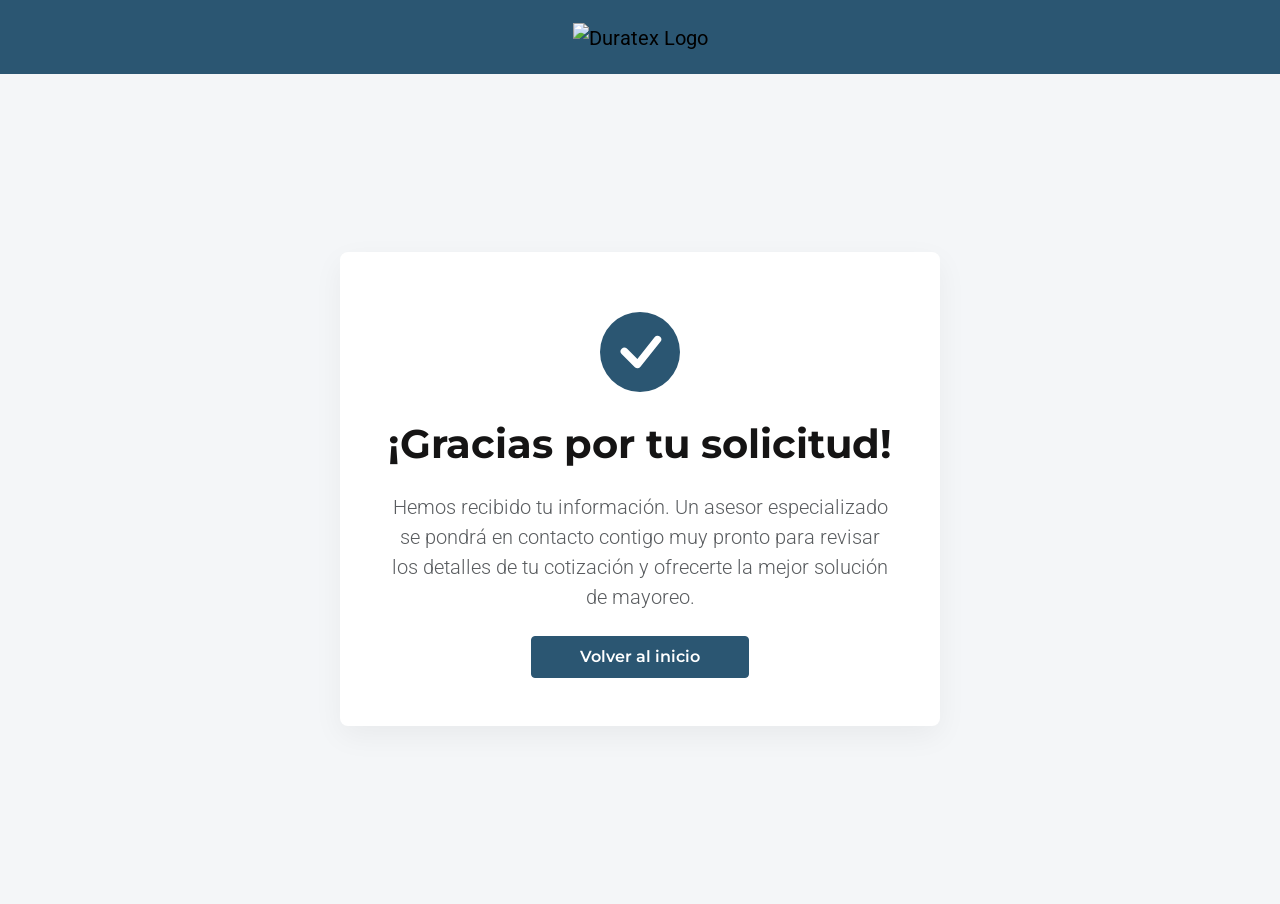
==== gracias.html @ 4b3e3c64 "first commit" ====
<!DOCTYPE html>
<html lang="es">

<head>
    <meta charset="UTF-8">
    <meta name="viewport" content="width=device-width, initial-scale=1.0">
    <title>¡Gracias por tu solicitud! - Duratex</title>
    <!-- Bootstrap 5 CSS -->
    <link href="https://cdn.jsdelivr.net/npm/bootstrap@5.3.2/dist/css/bootstrap.min.css" rel="stylesheet"
        integrity="sha384-T3c6CoIi6uLrA9TneNEoa7RxnatzjcDSCmG1MXxSR1GAsXEV/Dwwykc2MPK8M2HN" crossorigin="anonymous">
    <!-- Custom CSS -->
    <link rel="stylesheet" href="styles.css">
</head>

<body>

    <!-- Header / Navbar -->
    <nav class="navbar navbar-expand-lg">
        <div class="container d-flex justify-content-center">
            <!-- Centered logo for the thank you page for cleaner look -->
            <a class="navbar-brand m-0" href="index.html">
                <img src="https://static.wixstatic.com/media/da305d_9ef8af0e39094762b3a1e3dd857070a4~mv2.png/v1/fill/w_213,h_38,al_c,q_85,usm_0.66_1.00_0.01,enc_avif,quality_auto/duratex%20blanco.png"
                    alt="Duratex Logo" height="38">
            </a>
        </div>
    </nav>

    <!-- Thank you Section -->
    <section class="thank-you-wrapper">
        <div class="container d-flex justify-content-center px-3">
            <div class="thank-you-card">
                <div class="thank-you-icon">
                    <!-- Bootstrap check-circle SVG -->
                    <svg xmlns="http://www.w3.org/2000/svg" width="80" height="80" fill="currentColor"
                        class="bi bi-check-circle-fill" viewBox="0 0 16 16">
                        <path
                            d="M16 8A8 8 0 1 1 0 8a8 8 0 0 1 16 0zm-3.97-3.03a.75.75 0 0 0-1.08.022L7.477 9.417 5.384 7.323a.75.75 0 0 0-1.06 1.06L6.97 11.03a.75.75 0 0 0 1.079-.02l3.992-4.99a.75.75 0 0 0-.01-1.05z" />
                    </svg>
                </div>
                <h1 class="mb-4">¡Gracias por tu solicitud!</h1>
                <p class="lead mb-4 text-muted">Hemos recibido tu información. Un asesor especializado se pondrá en
                    contacto contigo muy pronto para revisar los detalles de tu cotización y ofrecerte la mejor solución
                    de mayoreo.</p>
                <a href="index.html" class="btn btn-primary px-5 py-2">Volver al inicio</a>
            </div>
        </div>
    </section>

</body>

</html>
---- styles.css ----
/* Google Fonts: Montserrat (Headings) & Roboto (Body) */
@import url('https://fonts.googleapis.com/css2?family=Montserrat:wght@400;500;600;700;800&family=Roboto:wght@300;400;500;700&display=swap');

:root {
  /* Brand Colors Extracted from duratexmx.com */
  --brand-primary: #2b5672;
  /* The primary blue/teal */
  --brand-primary-hover: #1e3d52;
  --brand-secondary: #f4f6f8;
  /* Light gray for sections */
  --brand-dark: #151414;
  /* Dark for footer/overlays */
  --brand-accent: #116dff;
  /* Accent blue if needed */

  --font-heading: 'Montserrat', sans-serif;
  --font-body: 'Roboto', sans-serif;
}

body {
  font-family: var(--font-body);
  color: #333;
  -webkit-font-smoothing: antialiased;
}

h1,
h2,
h3,
h4,
h5,
h6 {
  font-family: var(--font-heading);
  font-weight: 700;
  color: var(--brand-dark);
}

/* Custom Utilities Overrides */
.text-primary {
  color: var(--brand-primary) !important;
}

.bg-primary {
  background-color: var(--brand-primary) !important;
}

.bg-light-blue {
  background-color: #f0f4f8;
  /* Very light version of primary */
}

.btn-primary {
  background-color: var(--brand-primary);
  border-color: var(--brand-primary);
  font-family: var(--font-heading);
  font-weight: 600;
  padding: 0.75rem 2rem;
  transition: all 0.3s ease;
  border-radius: 4px;
  /* Slightly square for industrial feel */
}

.btn-primary:hover,
.btn-primary:focus,
.btn-primary:active {
  background-color: var(--brand-primary-hover) !important;
  border-color: var(--brand-primary-hover) !important;
  box-shadow: 0 4px 12px rgba(43, 86, 114, 0.3);
}

/* Navbar */
.navbar {
  background-color: var(--brand-primary);
  padding: 1rem 0;
}

/* Hero Section */
.hero-section {
  position: relative;
  background-image: url('https://picsum.photos/id/1015/1920/1080');
  /* Temporary industrial-ish placeholder */
  background-size: cover;
  background-position: center;
  color: white;
  padding: 120px 0;
  text-align: center;
}

.hero-overlay {
  position: absolute;
  top: 0;
  left: 0;
  width: 100%;
  height: 100%;
  background-color: rgba(21, 20, 20, 0.75);
  /* Dark overlay */
  z-index: 1;
}

.hero-content {
  position: relative;
  z-index: 2;
}

.hero-content h1 {
  color: white;
  font-weight: 800;
  margin-bottom: 1.5rem;
  font-size: 3rem;
}

.hero-content p.lead {
  font-size: 1.25rem;
  font-weight: 300;
  margin-bottom: 2.5rem;
}

@media (max-width: 768px) {
  .hero-content h1 {
    font-size: 2.25rem;
  }
}

/* Section Titles */
.section-title {
  margin-bottom: 3rem;
  text-align: center;
}

.section-title h2 {
  color: var(--brand-primary);
}

/* Category Cards */
.category-card {
  text-align: center;
  margin-bottom: 2rem;
}

.category-card img {
  width: 100%;
  height: auto;
  aspect-ratio: 3/4;
  /* Vertical rectangles */
  object-fit: cover;
  margin-bottom: 1.25rem;
  border-radius: 4px;
}

.category-card h3 {
  font-size: 1.25rem;
  color: var(--brand-primary);
  margin-bottom: 0.5rem;
}

.category-card p {
  font-size: 0.95rem;
  color: #555;
}

/* Personaliza tu pedido Section */
.customization-section {
  background-color: var(--brand-secondary);
  padding: 5rem 0;
}

.customization-card {
  text-align: center;
  margin-bottom: 2rem;
  background: white;
  padding: 2rem;
  border-radius: 8px;
  box-shadow: 0 4px 6px rgba(0, 0, 0, 0.05);
  height: 100%;
  /* Equal height */
}

.customization-card img {
  width: 100%;
  height: auto;
  aspect-ratio: 4/5;
  /* Vertical rectangles like original images */
  object-fit: cover;
  margin-bottom: 1.5rem;
  border-radius: 4px;
}

.customization-card h3 {
  font-size: 1.25rem;
  margin-bottom: 1rem;
}

/* Por qué elegirnos */
.why-us-list {
  list-style: none;
  padding-left: 0;
}

.why-us-item {
  margin-bottom: 1.5rem;
}

.why-us-item h4 {
  font-size: 1.1rem;
  margin-bottom: 0.5rem;
  font-weight: 700;
}

.why-us-item p {
  color: #555;
  margin-bottom: 0;
}

/* Guarantee Banner */
.guarantee-banner {
  background-color: var(--brand-primary);
  color: white;
  padding: 3rem 0;
  text-align: center;
}

.guarantee-banner h2 {
  color: white;
  margin-bottom: 0;
  font-weight: 700;
}

/* Contact Form */
.contact-section {
  padding: 5rem 0;
  background-color: #fff;
}

.form-control,
.form-select {
  border-radius: 4px;
  padding: 0.75rem 1rem;
  border: 1px solid #ddd;
}

.form-control:focus,
.form-select:focus {
  border-color: var(--brand-primary);
  box-shadow: 0 0 0 0.25rem rgba(43, 86, 114, 0.25);
}

.form-label {
  font-weight: 500;
  color: #444;
}

/* Invalid form state feedback */
.is-invalid {
  border-color: #dc3545 !important;
}

/* Footer / Thank you page tweaks */
.thank-you-wrapper {
  min-height: calc(100vh - 70px);
  /* Adjust for navbar height approx */
  display: flex;
  align-items: center;
  justify-content: center;
  text-align: center;
  background-color: var(--brand-secondary);
}

.thank-you-card {
  background: white;
  padding: 3rem;
  border-radius: 8px;
  box-shadow: 0 10px 30px rgba(0, 0, 0, 0.05);
  max-width: 600px;
  width: 100%;
}

.thank-you-icon {
  font-size: 4rem;
  color: var(--brand-primary);
  margin-bottom: 1.5rem;
}
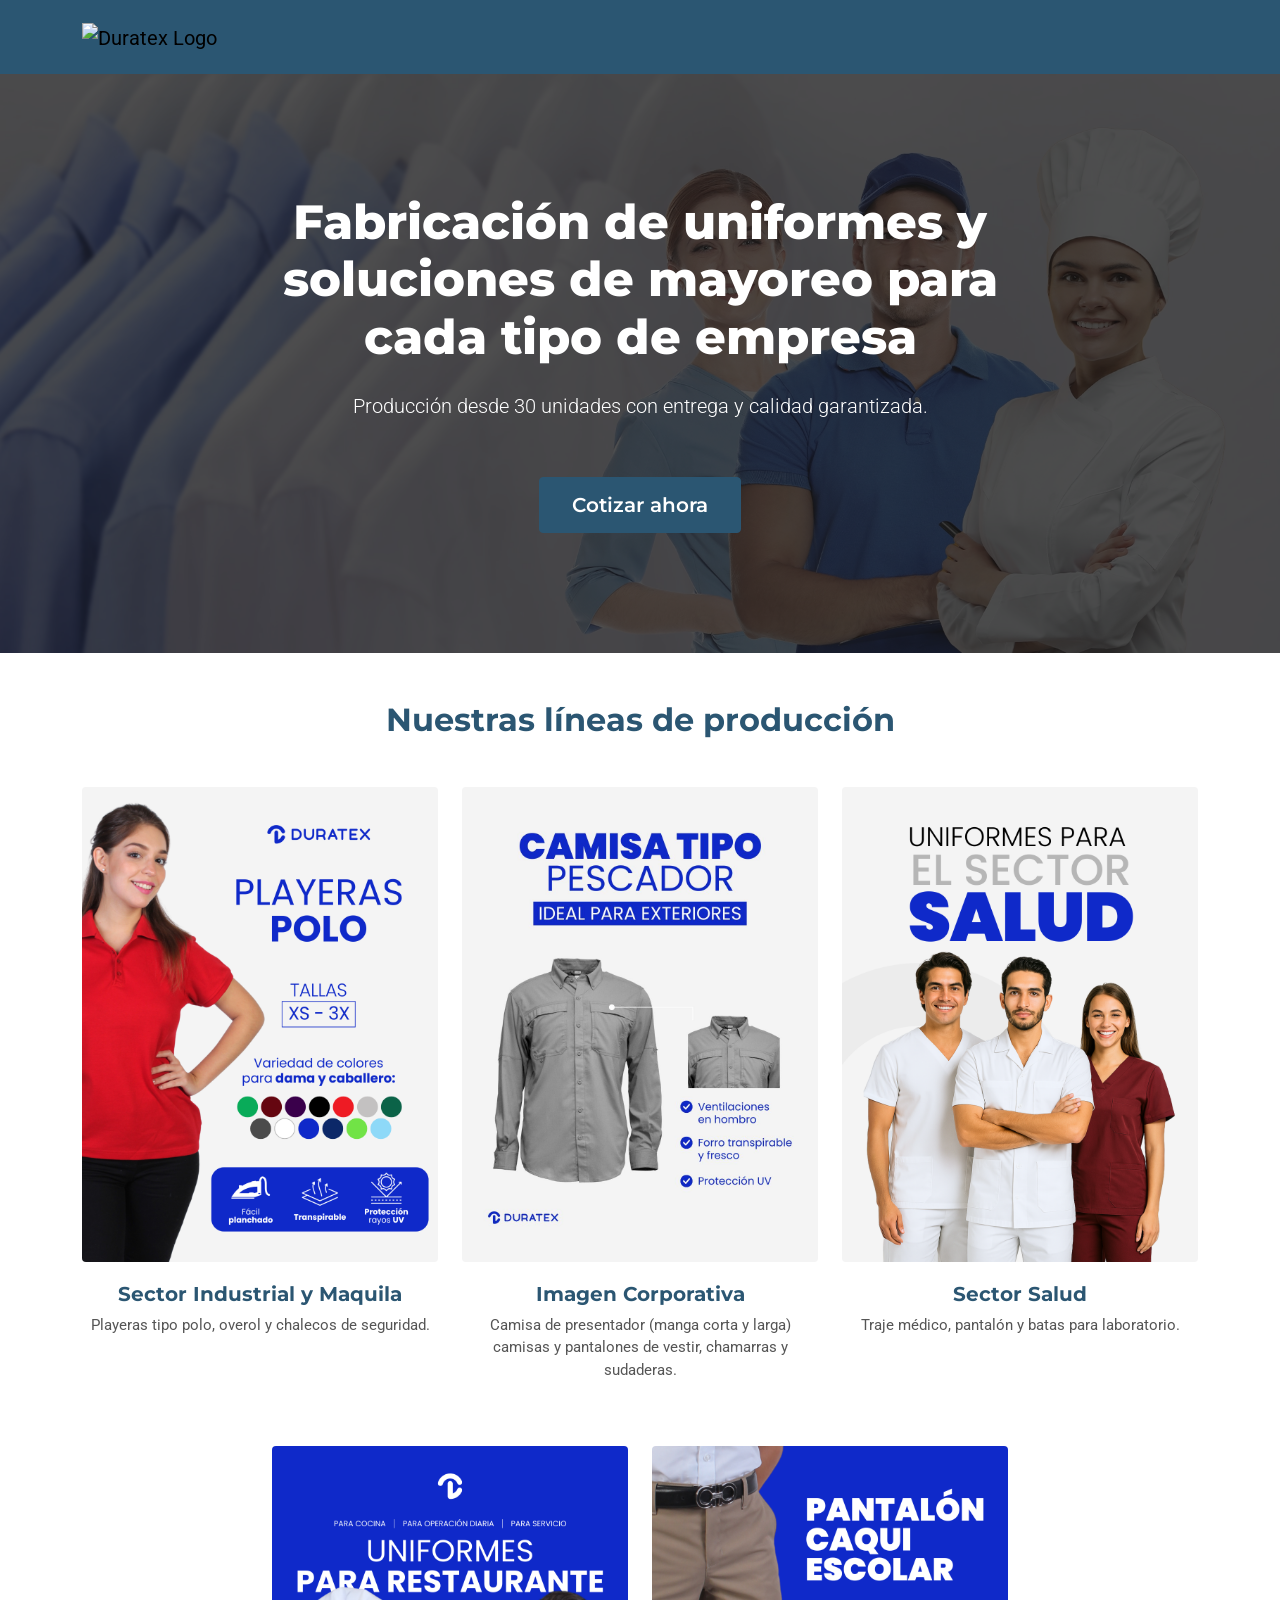
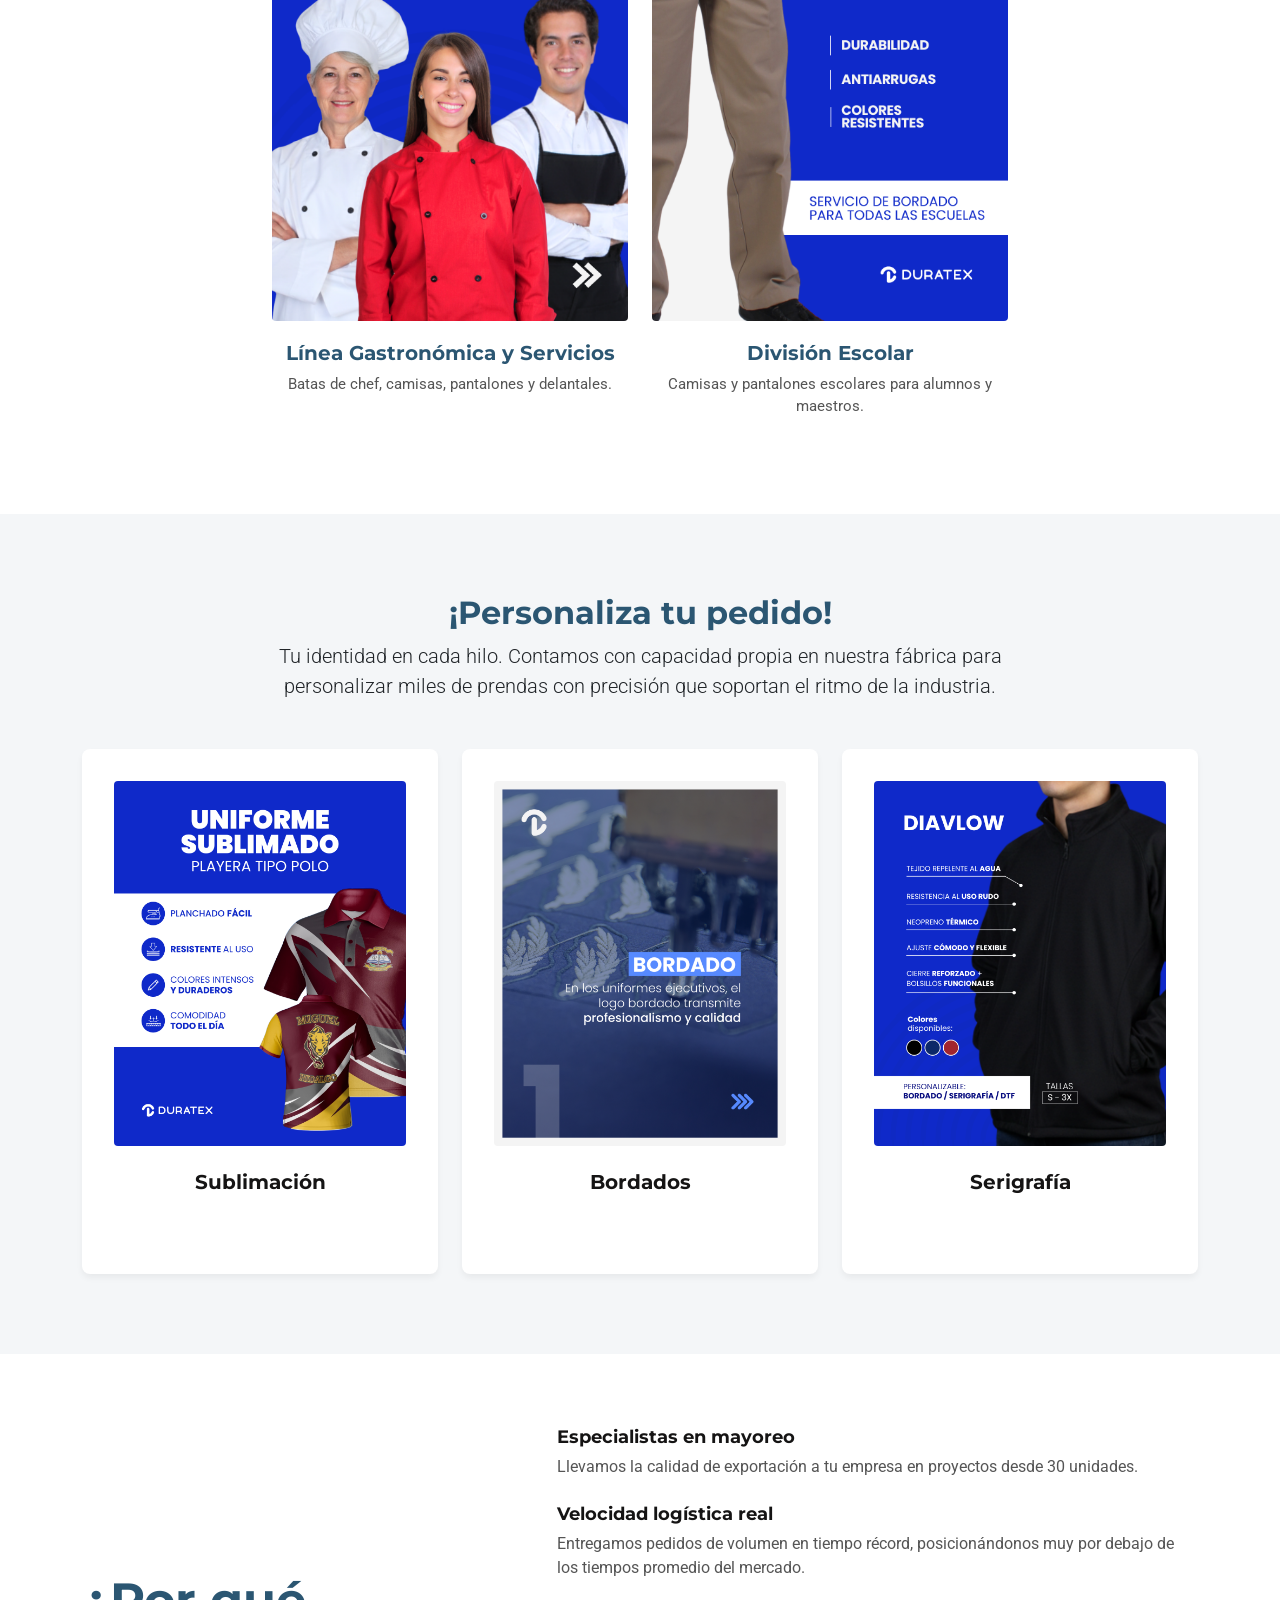
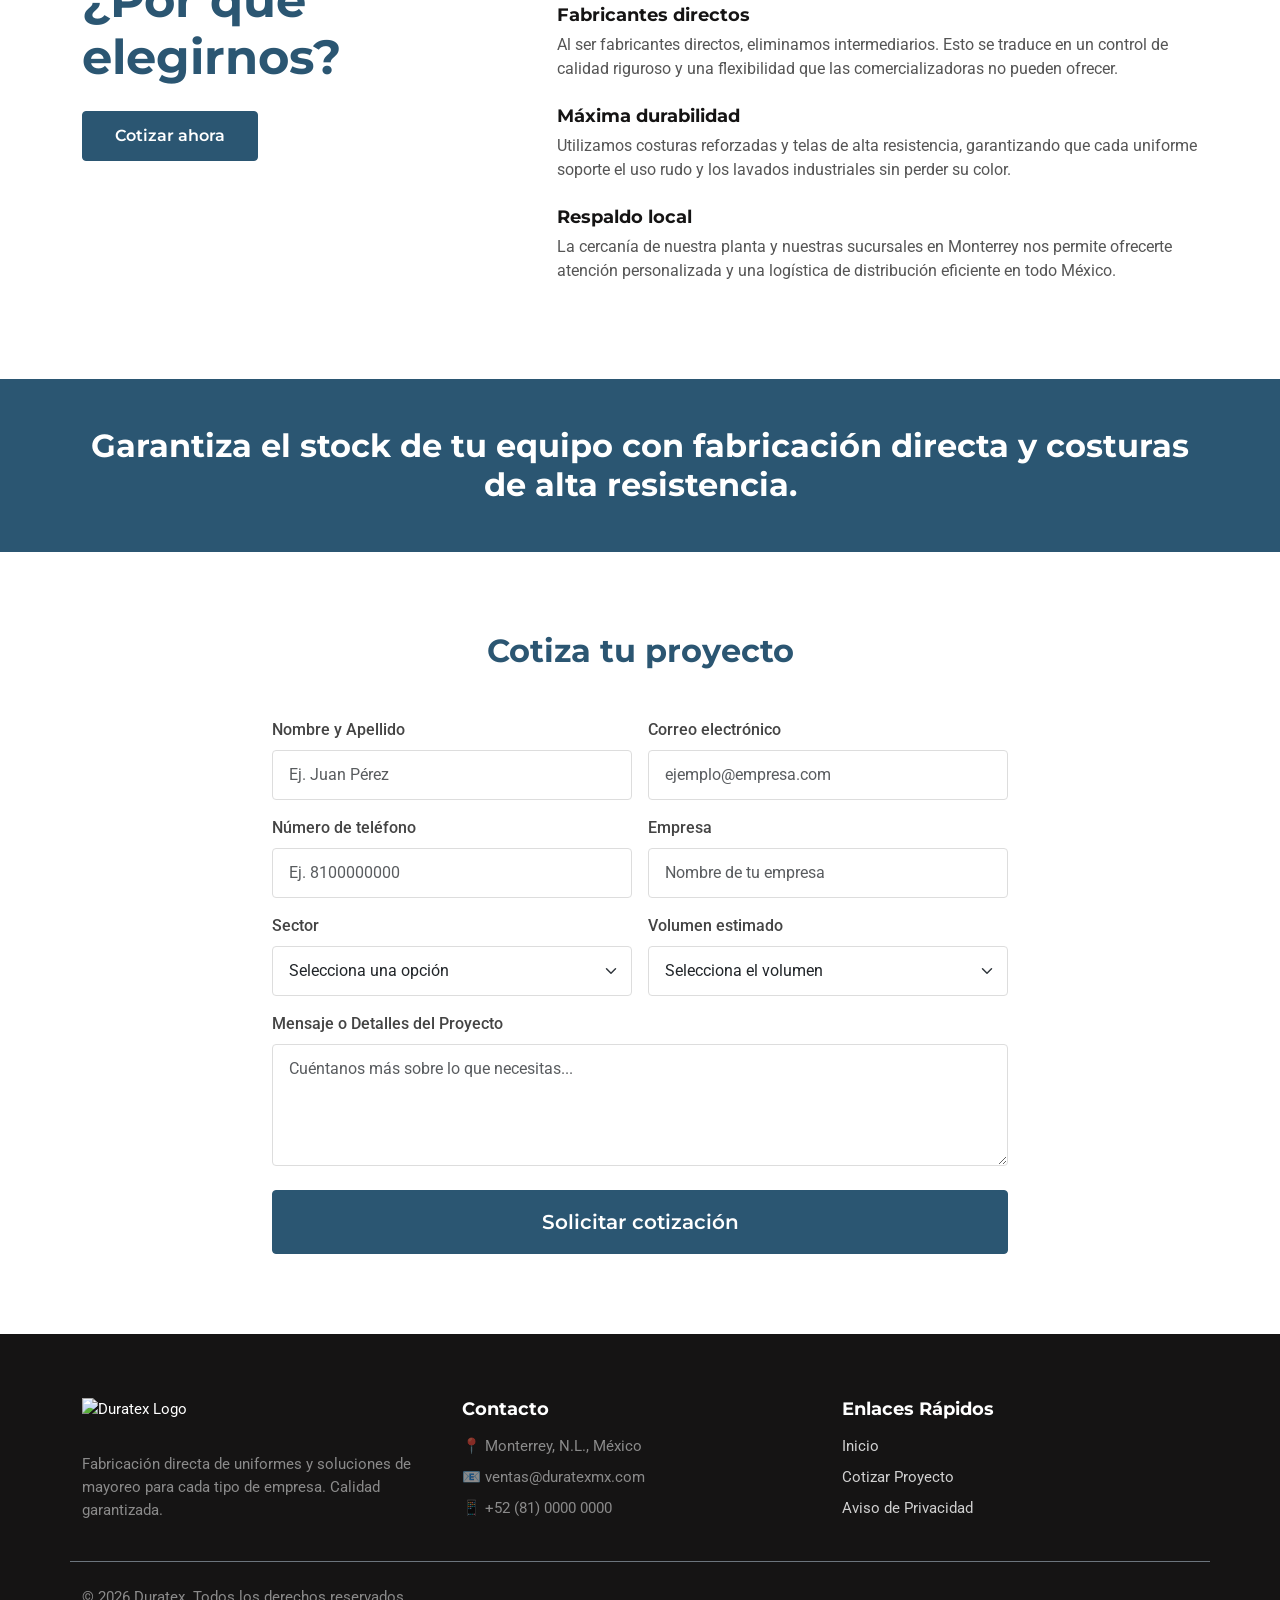
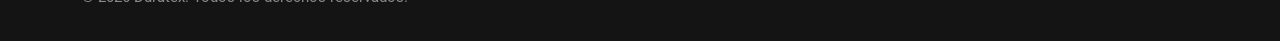
==== commit 3af29d38: "prevent gracias" ====
--- a/gracias.html
+++ b/gracias.html
@@ -13,6 +13,18 @@
 </head>
 
 <body>
+
+    <!-- Security Check: Prevent Direct Access -->
+    <script>
+        if (sessionStorage.getItem('formSubmitted') !== 'true') {
+            window.location.href = 'index.html';
+        }
+
+        // Opcional: limpiar la bandera una vez que se carga la página para no permitir reloads en el futuro
+        // Si el usuario recarga, se devolverá al inicio. Si prefieres que el usuario
+        // pueda recargar la página de gracias temporalmente, puedes comentar la siguiente línea.
+        sessionStorage.removeItem('formSubmitted');
+    </script>
 
     <!-- Header / Navbar -->
     <nav class="navbar navbar-expand-lg">
@@ -46,6 +58,40 @@
         </div>
     </section>
 
+    <!-- Footer -->
+    <footer class="footer">
+        <div class="container">
+            <div class="row gy-4">
+                <div class="col-lg-4 col-md-6">
+                    <img src="https://static.wixstatic.com/media/da305d_9ef8af0e39094762b3a1e3dd857070a4~mv2.png/v1/fill/w_213,h_38,al_c,q_85,usm_0.66_1.00_0.01,enc_avif,quality_auto/duratex%20blanco.png"
+                        alt="Duratex Logo" class="footer-logo">
+                    <p class="text-white-50 mt-3">Fabricación directa de uniformes y soluciones de mayoreo para cada
+                        tipo de empresa. Calidad garantizada.</p>
+                </div>
+                <div class="col-lg-4 col-md-6">
+                    <h5 class="mb-3">Contacto</h5>
+                    <ul class="list-unstyled text-white-50">
+                        <li class="mb-2">📍 Monterrey, N.L., México</li>
+                        <li class="mb-2">📧 ventas@duratexmx.com</li>
+                        <li class="mb-2">📱 +52 (81) 0000 0000</li>
+                    </ul>
+                </div>
+                <div class="col-lg-4 col-md-12">
+                    <h5 class="mb-3">Enlaces Rápidos</h5>
+                    <ul class="list-unstyled">
+                        <li class="mb-2"><a href="index.html">Inicio</a></li>
+                        <li class="mb-2"><a href="#">Aviso de Privacidad</a></li>
+                    </ul>
+                </div>
+            </div>
+            <div class="row mt-4 pt-4 border-top border-secondary">
+                <div class="col-12 text-center text-white-50 col-md-6 text-md-start">
+                    <p class="mb-0">&copy; 2026 Duratex. Todos los derechos reservados.</p>
+                </div>
+            </div>
+        </div>
+    </footer>
+
 </body>
 
 </html>
--- a/styles.css
+++ b/styles.css
@@ -76,7 +76,7 @@
 /* Hero Section */
 .hero-section {
   position: relative;
-  background-image: url('https://picsum.photos/id/1015/1920/1080');
+  background-image: url('img/duratex-hero.webp');
   /* Temporary industrial-ish placeholder */
   background-size: cover;
   background-position: center;
@@ -277,4 +277,34 @@
   font-size: 4rem;
   color: var(--brand-primary);
   margin-bottom: 1.5rem;
+}
+
+/* Footer */
+.footer {
+  background-color: var(--brand-dark);
+  color: #fff;
+  padding: 4rem 0 2rem;
+  font-size: 0.95rem;
+}
+
+.footer h5 {
+  color: #fff;
+  font-size: 1.1rem;
+  font-weight: 700;
+}
+
+.footer a {
+  color: #fff;
+  text-decoration: none;
+  opacity: 0.8;
+  transition: opacity 0.3s;
+}
+
+.footer a:hover {
+  opacity: 1;
+}
+
+.footer-logo {
+  height: 40px;
+  margin-bottom: 1rem;
 }
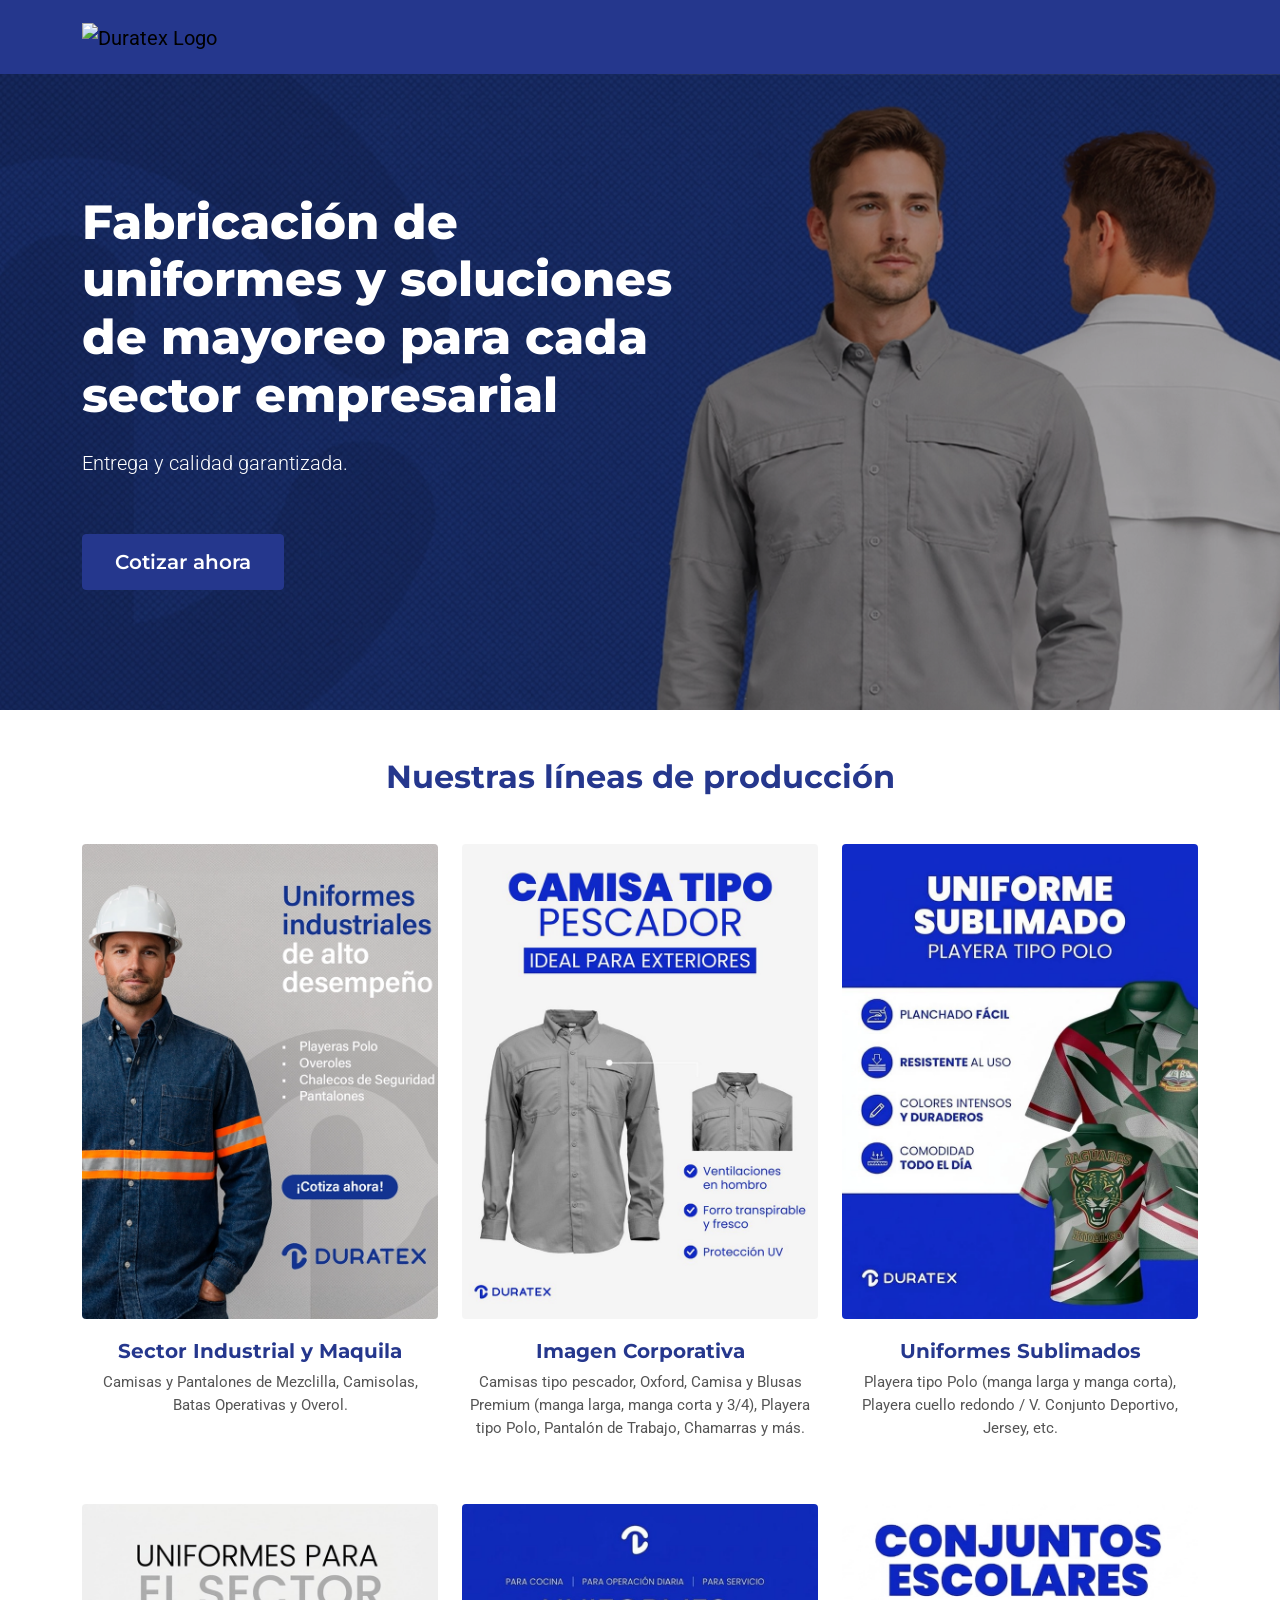
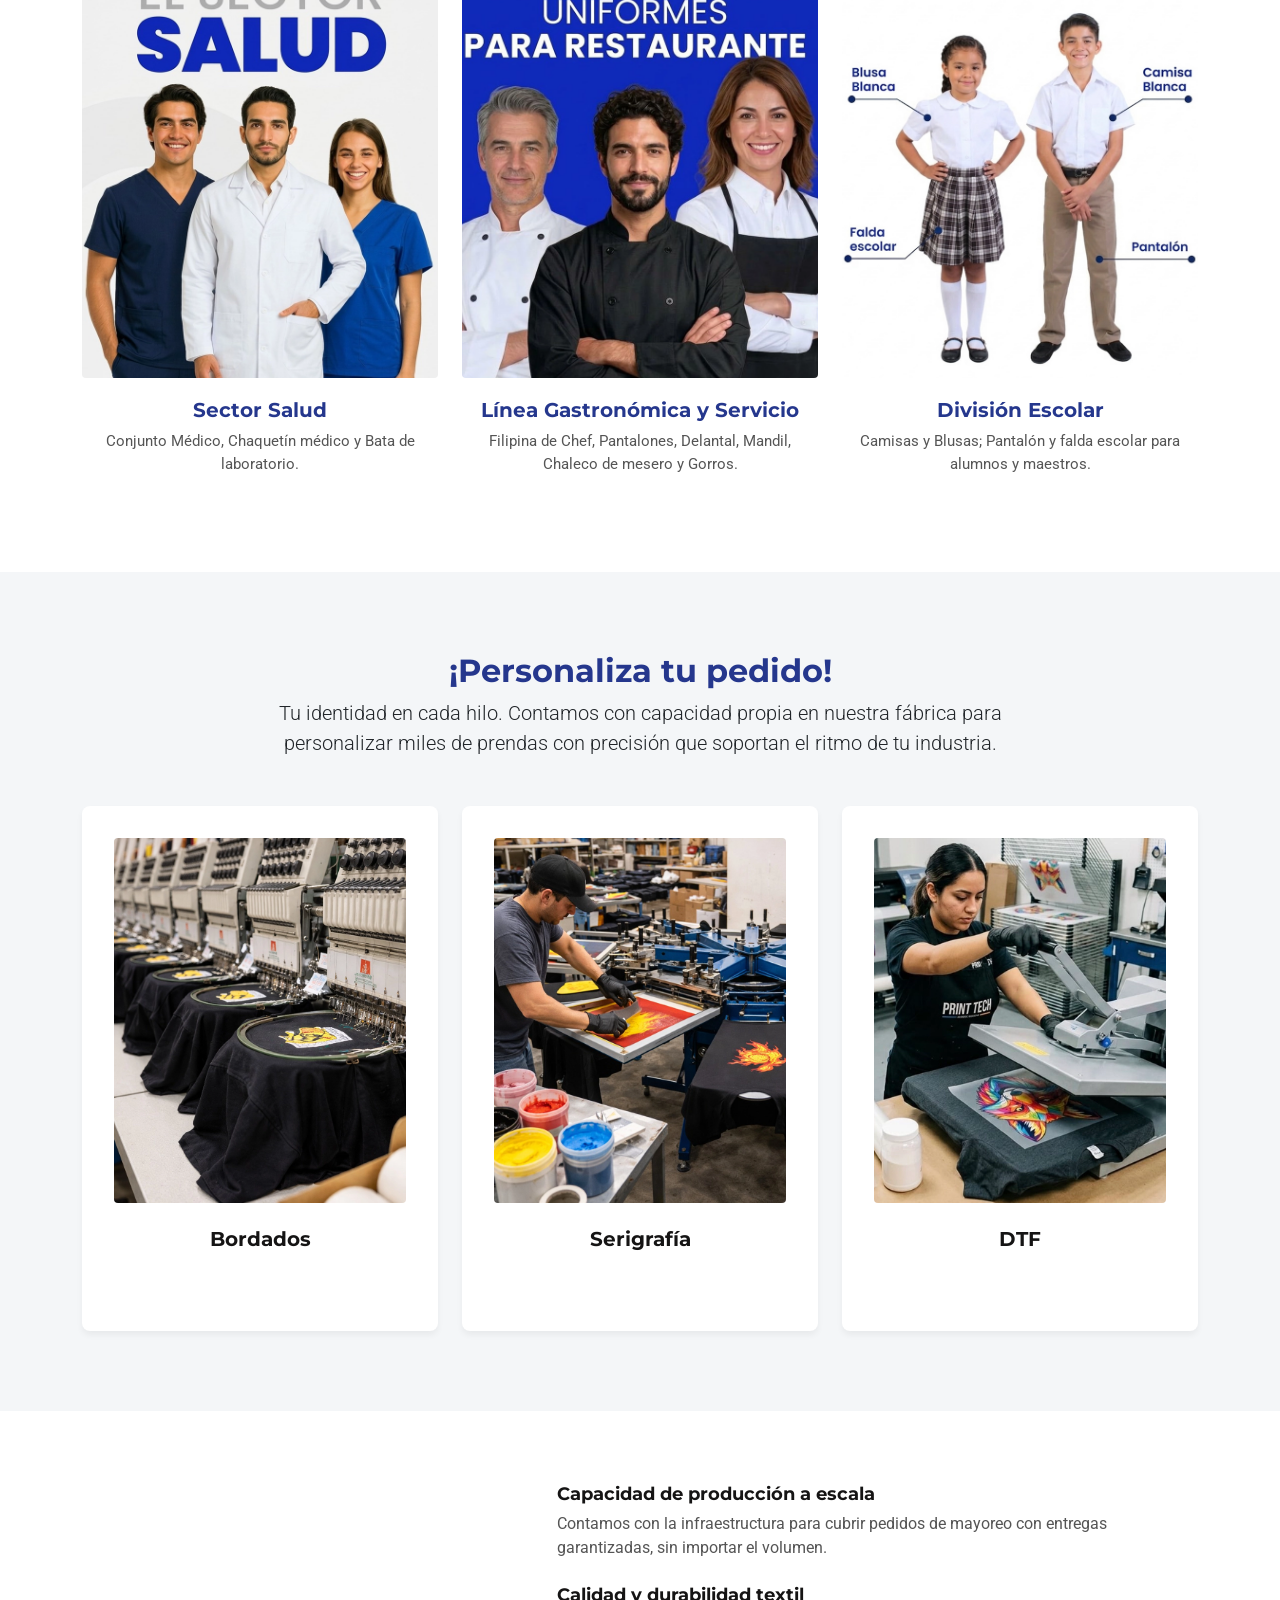
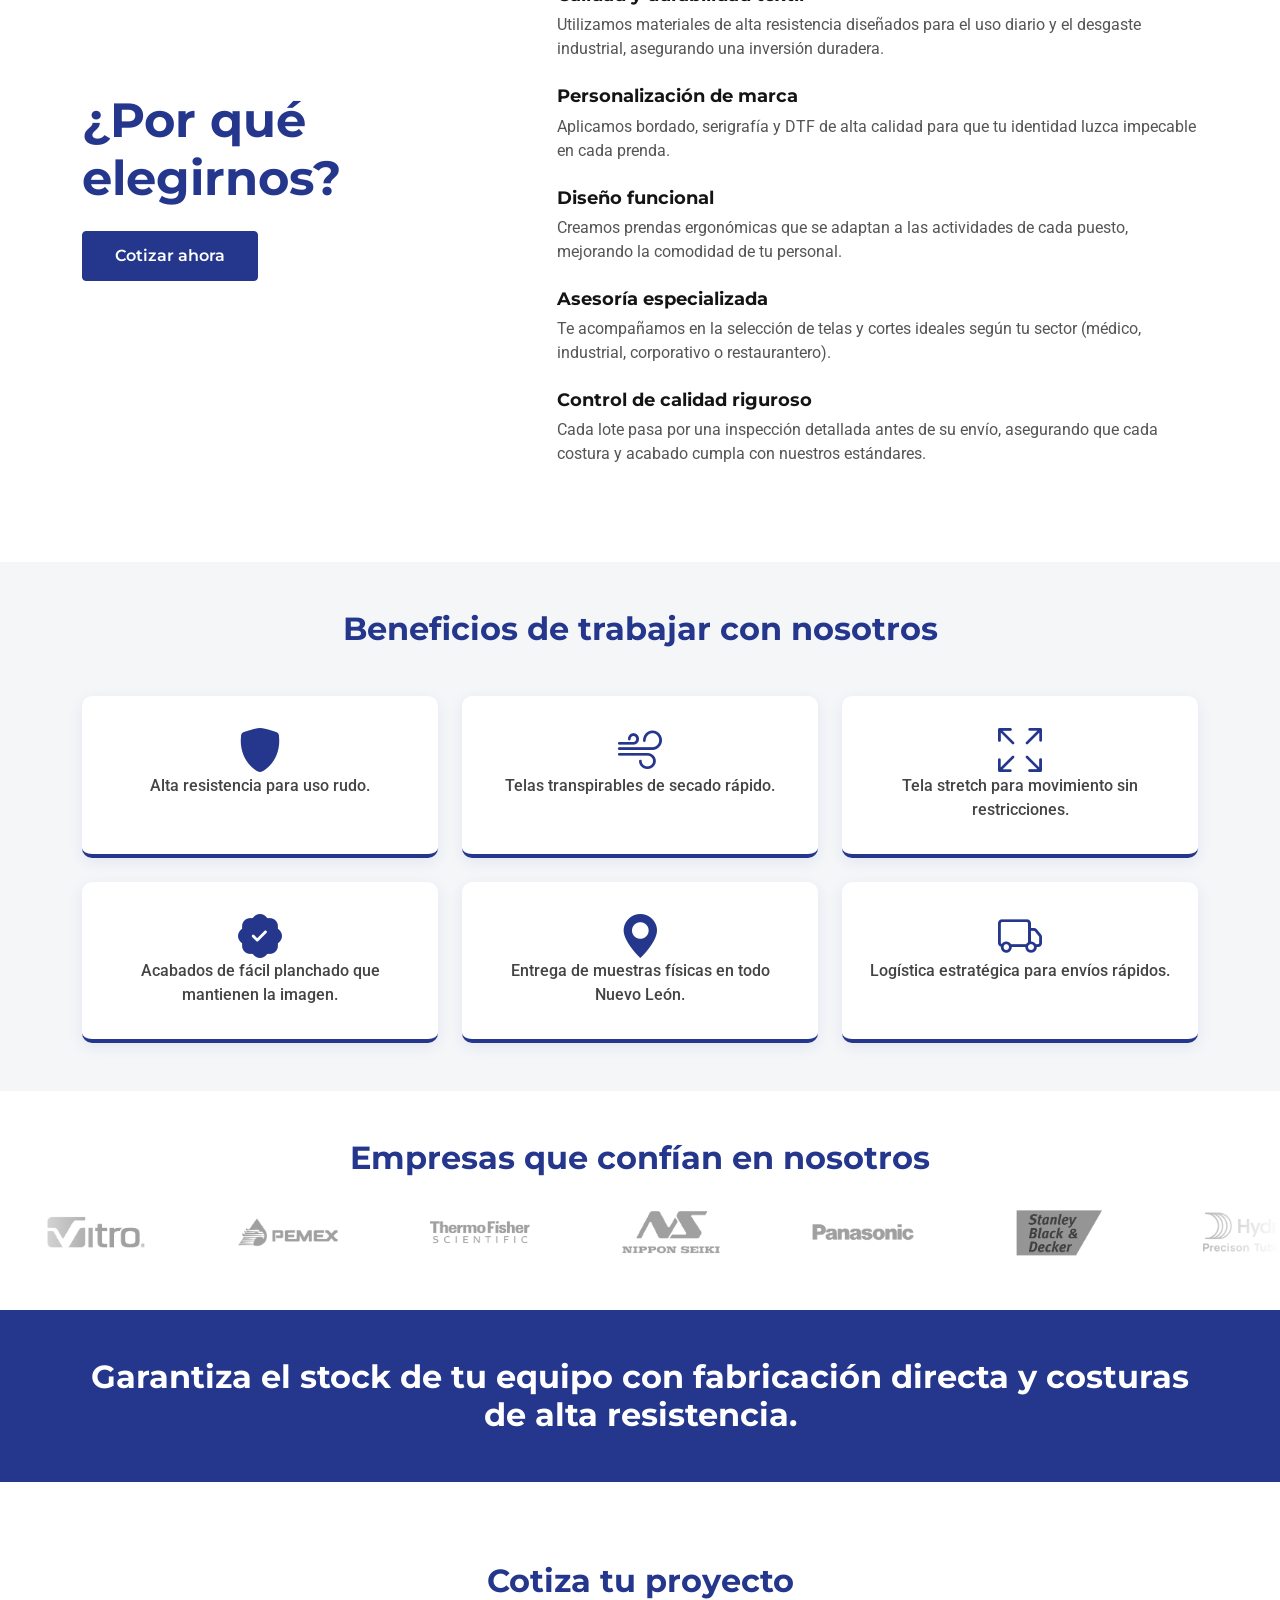
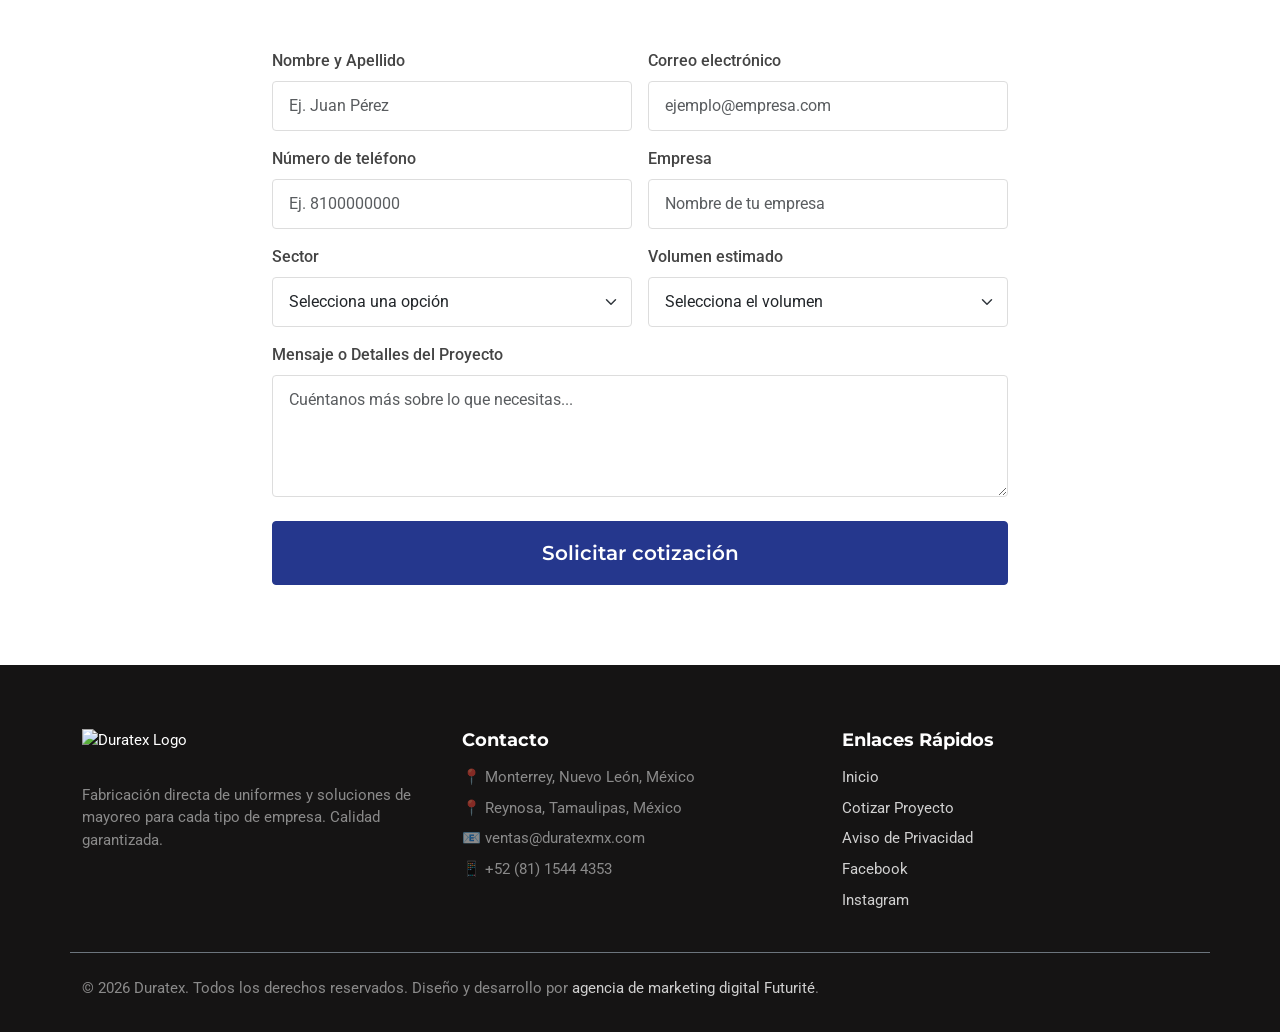
==== commit ff49c245: "Update gracias.html" ====
--- a/gracias.html
+++ b/gracias.html
@@ -5,6 +5,16 @@
     <meta charset="UTF-8">
     <meta name="viewport" content="width=device-width, initial-scale=1.0">
     <title>¡Gracias por tu solicitud! - Duratex</title>
+    <!-- Google Tag Manager -->
+    <script>(function (w, d, s, l, i) {
+            w[l] = w[l] || []; w[l].push({
+                'gtm.start':
+                    new Date().getTime(), event: 'gtm.js'
+            }); var f = d.getElementsByTagName(s)[0],
+                j = d.createElement(s), dl = l != 'dataLayer' ? '&l=' + l : ''; j.async = true; j.src =
+                    'https://www.googletagmanager.com/gtm.js?id=' + i + dl; f.parentNode.insertBefore(j, f);
+        })(window, document, 'script', 'dataLayer', 'GTM-M98N86JK');</script>
+    <!-- End Google Tag Manager -->
     <!-- Bootstrap 5 CSS -->
     <link href="https://cdn.jsdelivr.net/npm/bootstrap@5.3.2/dist/css/bootstrap.min.css" rel="stylesheet"
         integrity="sha384-T3c6CoIi6uLrA9TneNEoa7RxnatzjcDSCmG1MXxSR1GAsXEV/Dwwykc2MPK8M2HN" crossorigin="anonymous">
@@ -13,7 +23,10 @@
 </head>
 
 <body>
-
+    <!-- Google Tag Manager (noscript) -->
+    <noscript><iframe src="https://www.googletagmanager.com/ns.html?id=GTM-M98N86JK" height="0" width="0"
+            style="display:none;visibility:hidden"></iframe></noscript>
+    <!-- End Google Tag Manager (noscript) -->
     <!-- Security Check: Prevent Direct Access -->
     <script>
         if (sessionStorage.getItem('formSubmitted') !== 'true') {
--- a/styles.css
+++ b/styles.css
@@ -3,7 +3,7 @@
 
 :root {
   /* Brand Colors Extracted from duratexmx.com */
-  --brand-primary: #2b5672;
+  --brand-primary: #25378d;
   /* The primary blue/teal */
   --brand-primary-hover: #1e3d52;
   --brand-secondary: #f4f6f8;
@@ -82,7 +82,7 @@
   background-position: center;
   color: white;
   padding: 120px 0;
-  text-align: center;
+  text-align: left;
 }
 
 .hero-overlay {
@@ -91,7 +91,7 @@
   left: 0;
   width: 100%;
   height: 100%;
-  background-color: rgba(21, 20, 20, 0.75);
+  background-color: rgba(21, 20, 20, 0.4);
   /* Dark overlay */
   z-index: 1;
 }
@@ -210,6 +210,92 @@
   margin-bottom: 0;
 }
 
+/* Beneficios Section */
+.benefits-section {
+  background-color: var(--brand-secondary);
+}
+
+.benefit-card {
+  background: #fff;
+  border-radius: 10px;
+  padding: 2rem 1.5rem;
+  text-align: center;
+  height: 100%;
+  box-shadow: 0 4px 15px rgba(37, 55, 141, 0.08);
+  border-bottom: 4px solid var(--brand-primary);
+  transition: transform 0.25s ease, box-shadow 0.25s ease;
+}
+
+.benefit-card:hover {
+  transform: translateY(-6px);
+  box-shadow: 0 10px 25px rgba(37, 55, 141, 0.15);
+}
+
+.benefit-icon {
+  font-size: 2.75rem;
+  margin-bottom: 1rem;
+  line-height: 1;
+  color: var(--brand-primary);
+}
+
+.benefit-card p {
+  font-size: 1rem;
+  color: #444;
+  margin-bottom: 0;
+  font-weight: 500;
+  line-height: 1.5;
+}
+
+/* Logos Carousel */
+.logos-carousel-section {
+  background-color: #fff;
+  overflow: hidden;
+}
+
+.logos-track-wrapper {
+  position: relative;
+  overflow: hidden;
+  /* Fade edges for a polished look */
+  -webkit-mask-image: linear-gradient(to right, transparent 0%, black 8%, black 92%, transparent 100%);
+  mask-image: linear-gradient(to right, transparent 0%, black 8%, black 92%, transparent 100%);
+}
+
+.logos-track {
+  display: flex;
+  width: max-content;
+  animation: logos-scroll 40s linear infinite;
+}
+
+.logos-track:hover {
+  animation-play-state: paused;
+}
+
+.logo-slide {
+  display: flex;
+  align-items: center;
+  justify-content: center;
+  padding: 0 2.5rem;
+  flex-shrink: 0;
+}
+
+.logo-slide img {
+  height: 60px;
+  width: auto;
+  max-width: 150px;
+  object-fit: contain;
+  opacity: 1;
+}
+
+@keyframes logos-scroll {
+  0% {
+    transform: translateX(0);
+  }
+
+  100% {
+    transform: translateX(-50%);
+  }
+}
+
 /* Guarantee Banner */
 .guarantee-banner {
   background-color: var(--brand-primary);
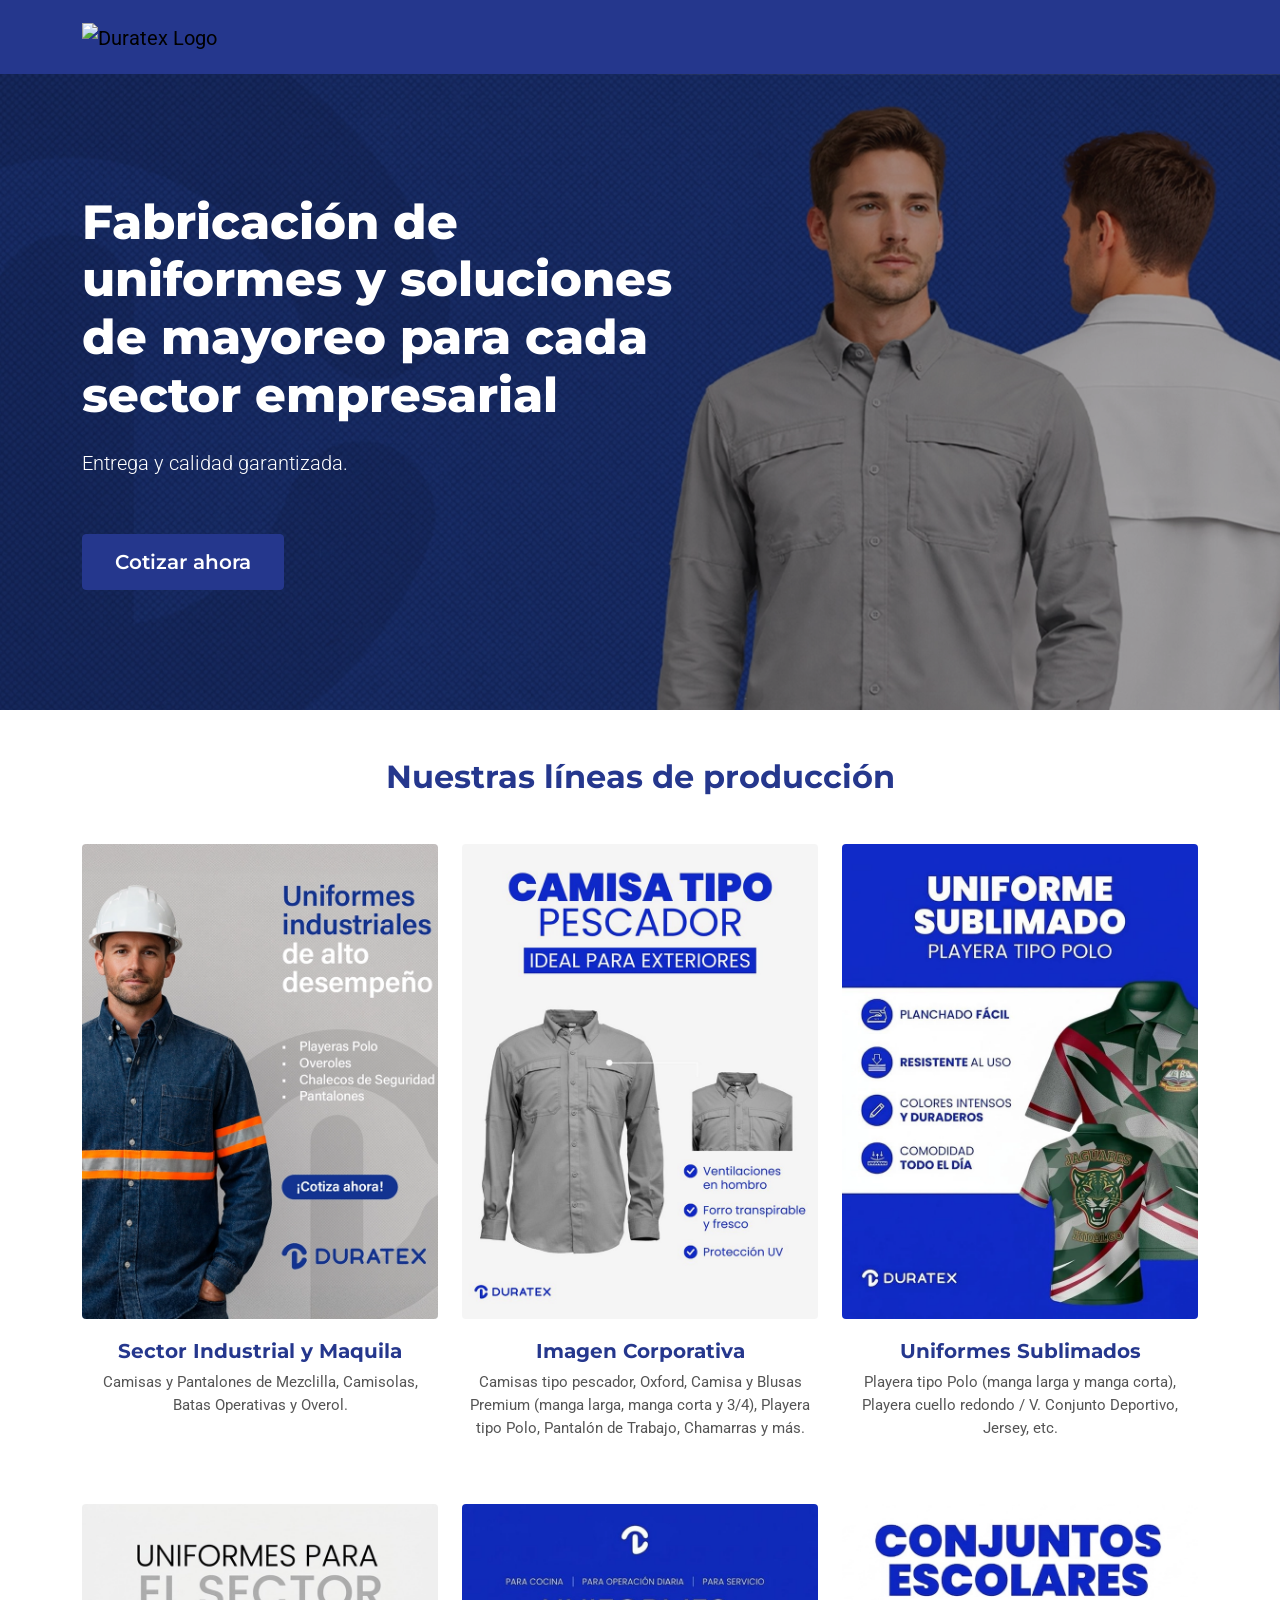
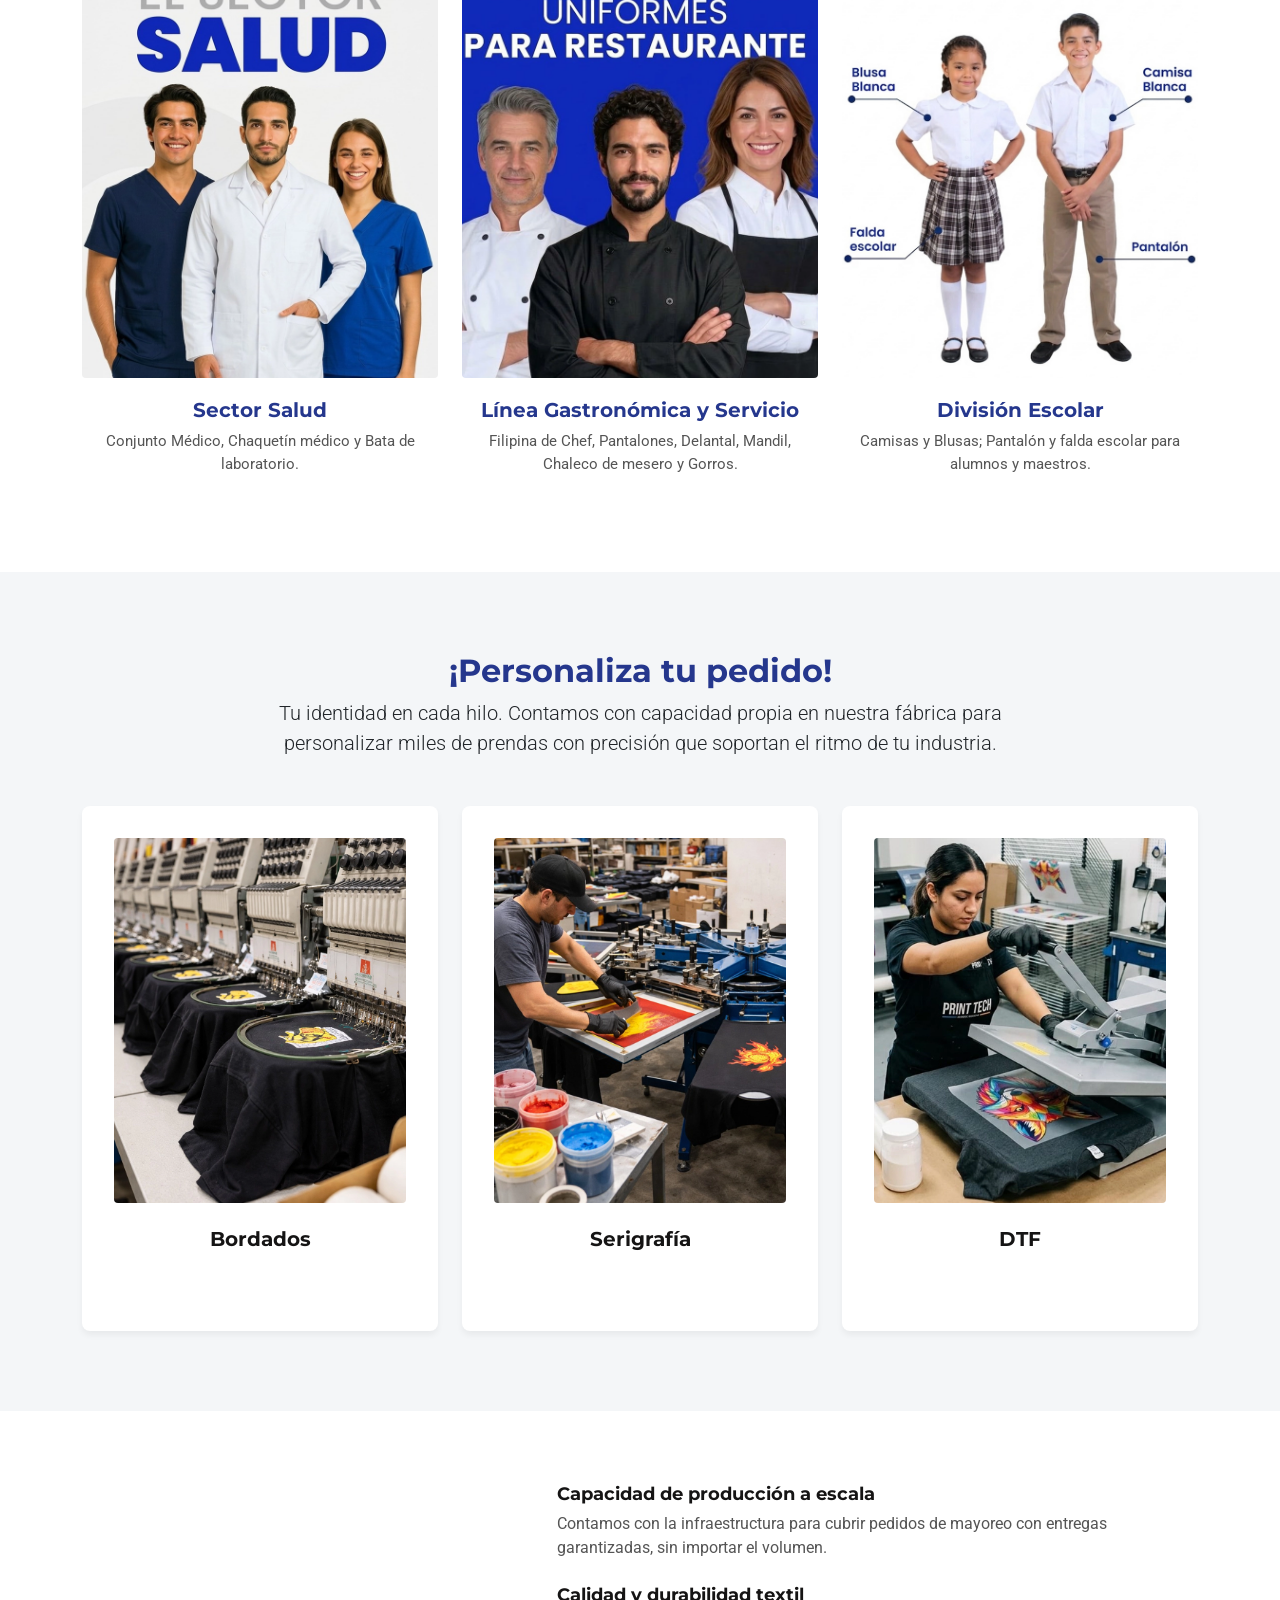
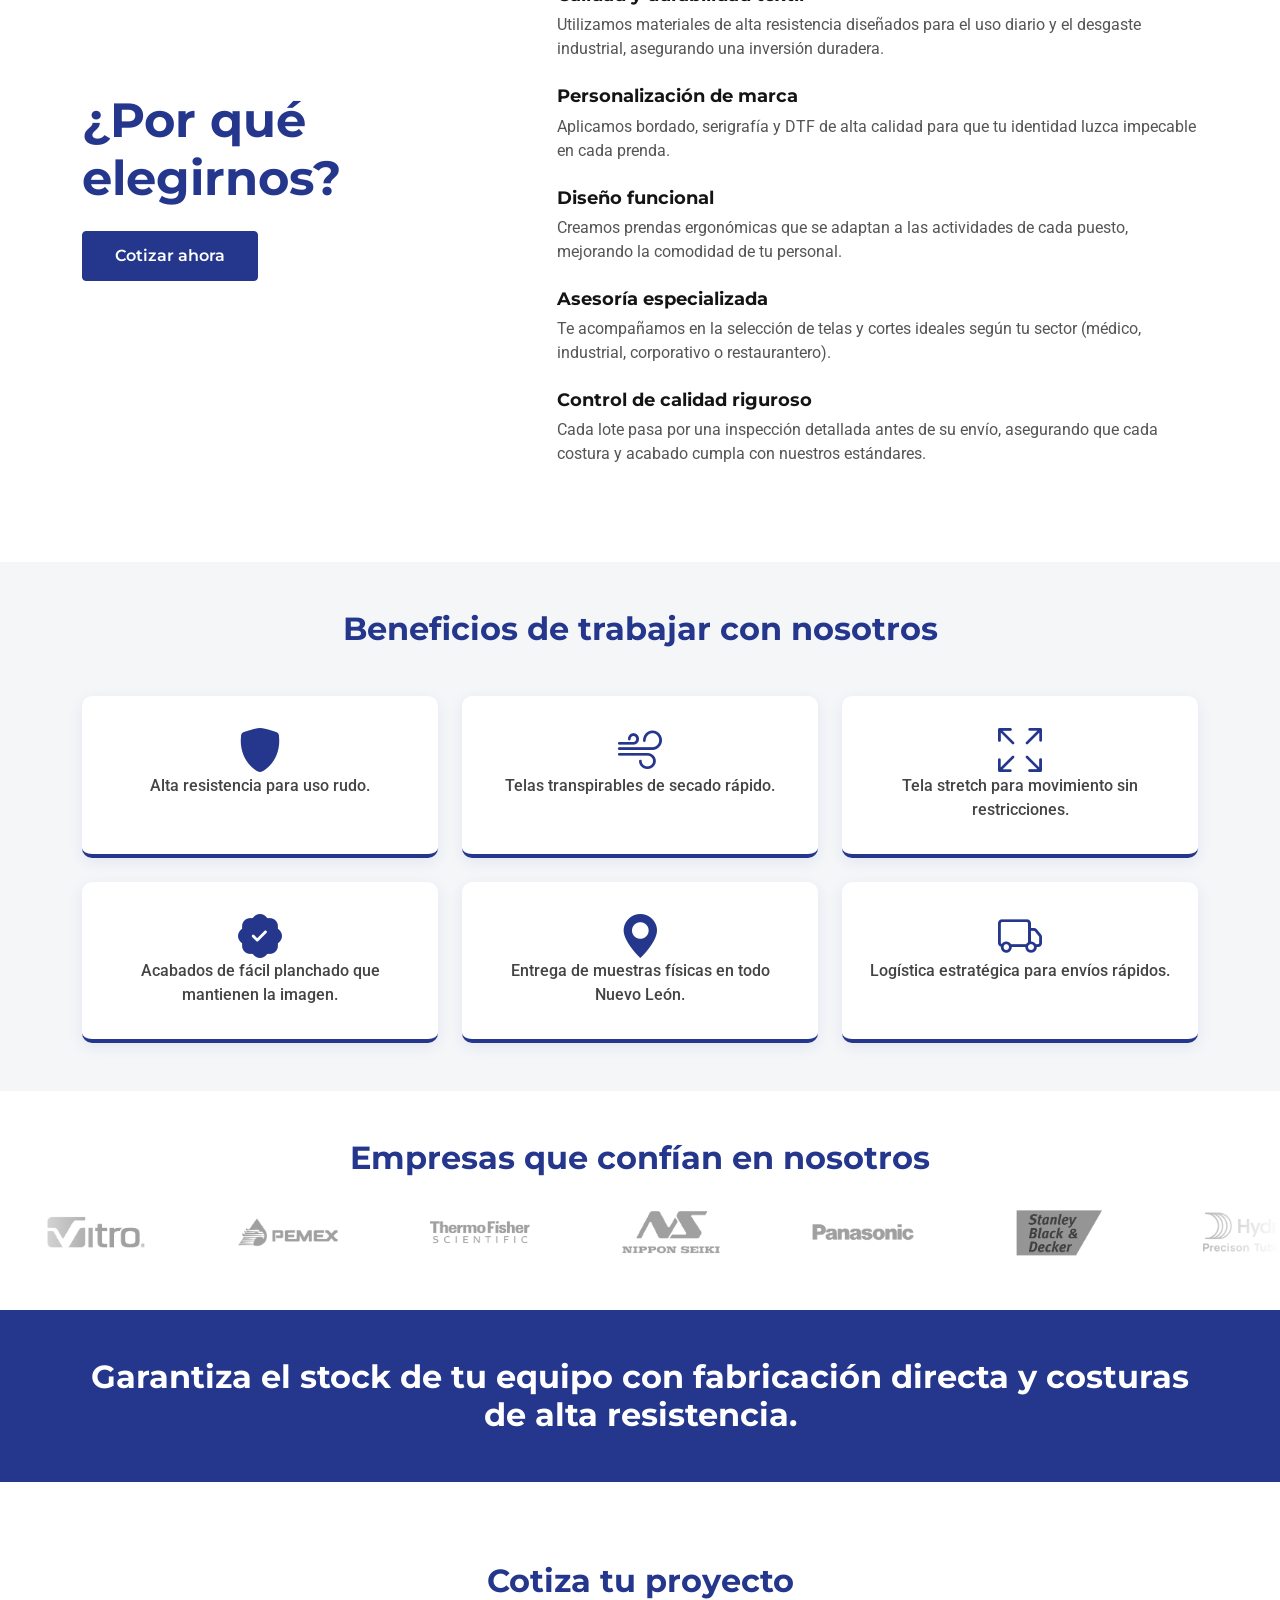
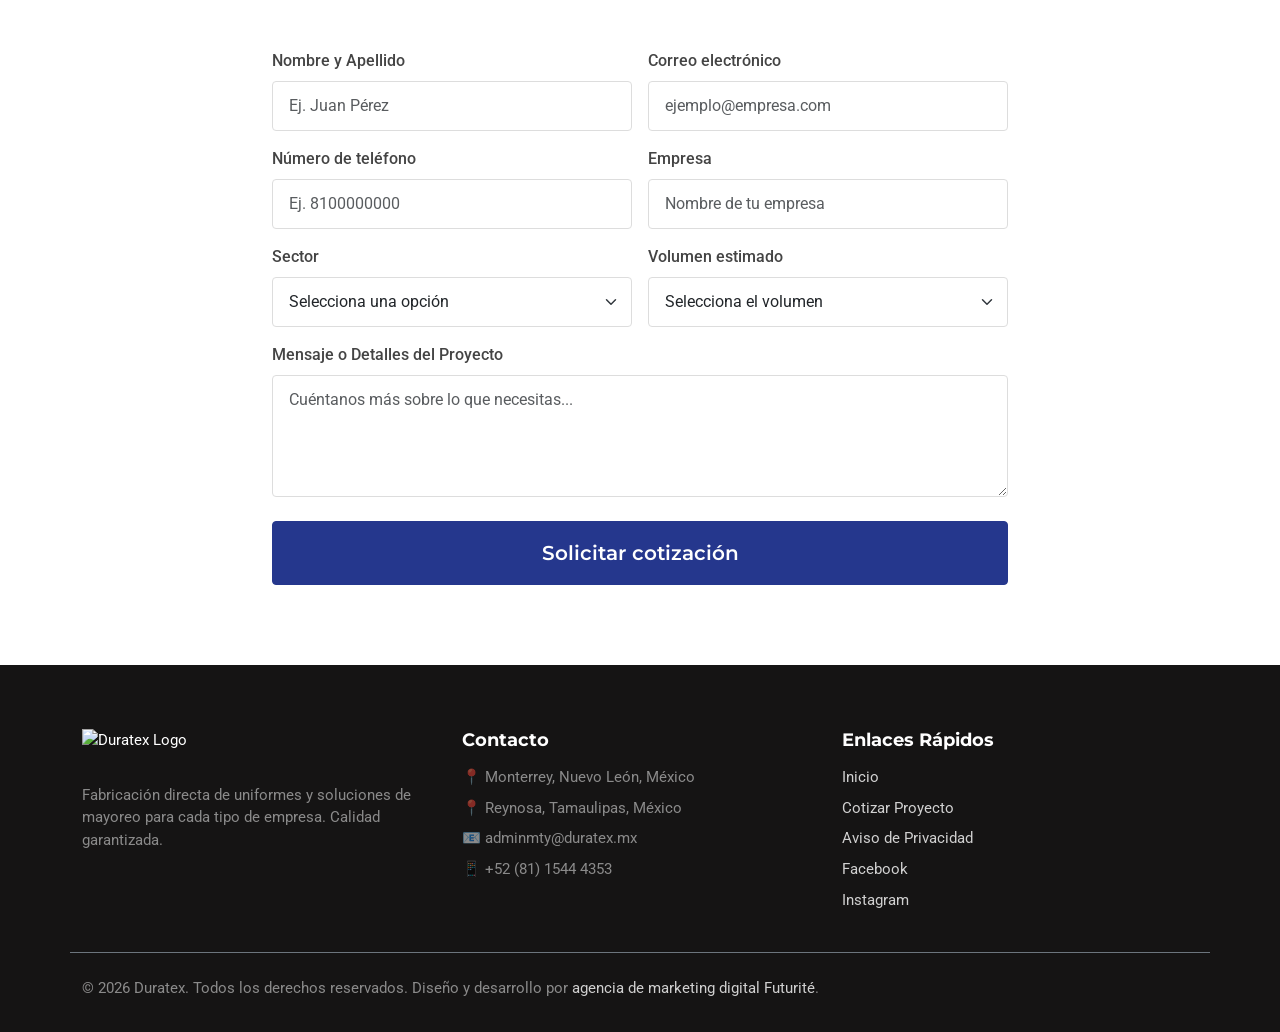
==== commit d32920d9: "Cambiar el correo de contacto" ====
--- a/gracias.html
+++ b/gracias.html
@@ -85,8 +85,8 @@
                     <h5 class="mb-3">Contacto</h5>
                     <ul class="list-unstyled text-white-50">
                         <li class="mb-2">📍 Monterrey, N.L., México</li>
-                        <li class="mb-2">📧 ventas@duratexmx.com</li>
-                        <li class="mb-2">📱 +52 (81) 0000 0000</li>
+                        <li class="mb-2">📧 adminmty@duratex.mx</li>
+                        <li class="mb-2">📱 +52 (81) 1544 4353</li>
                     </ul>
                 </div>
                 <div class="col-lg-4 col-md-12">
